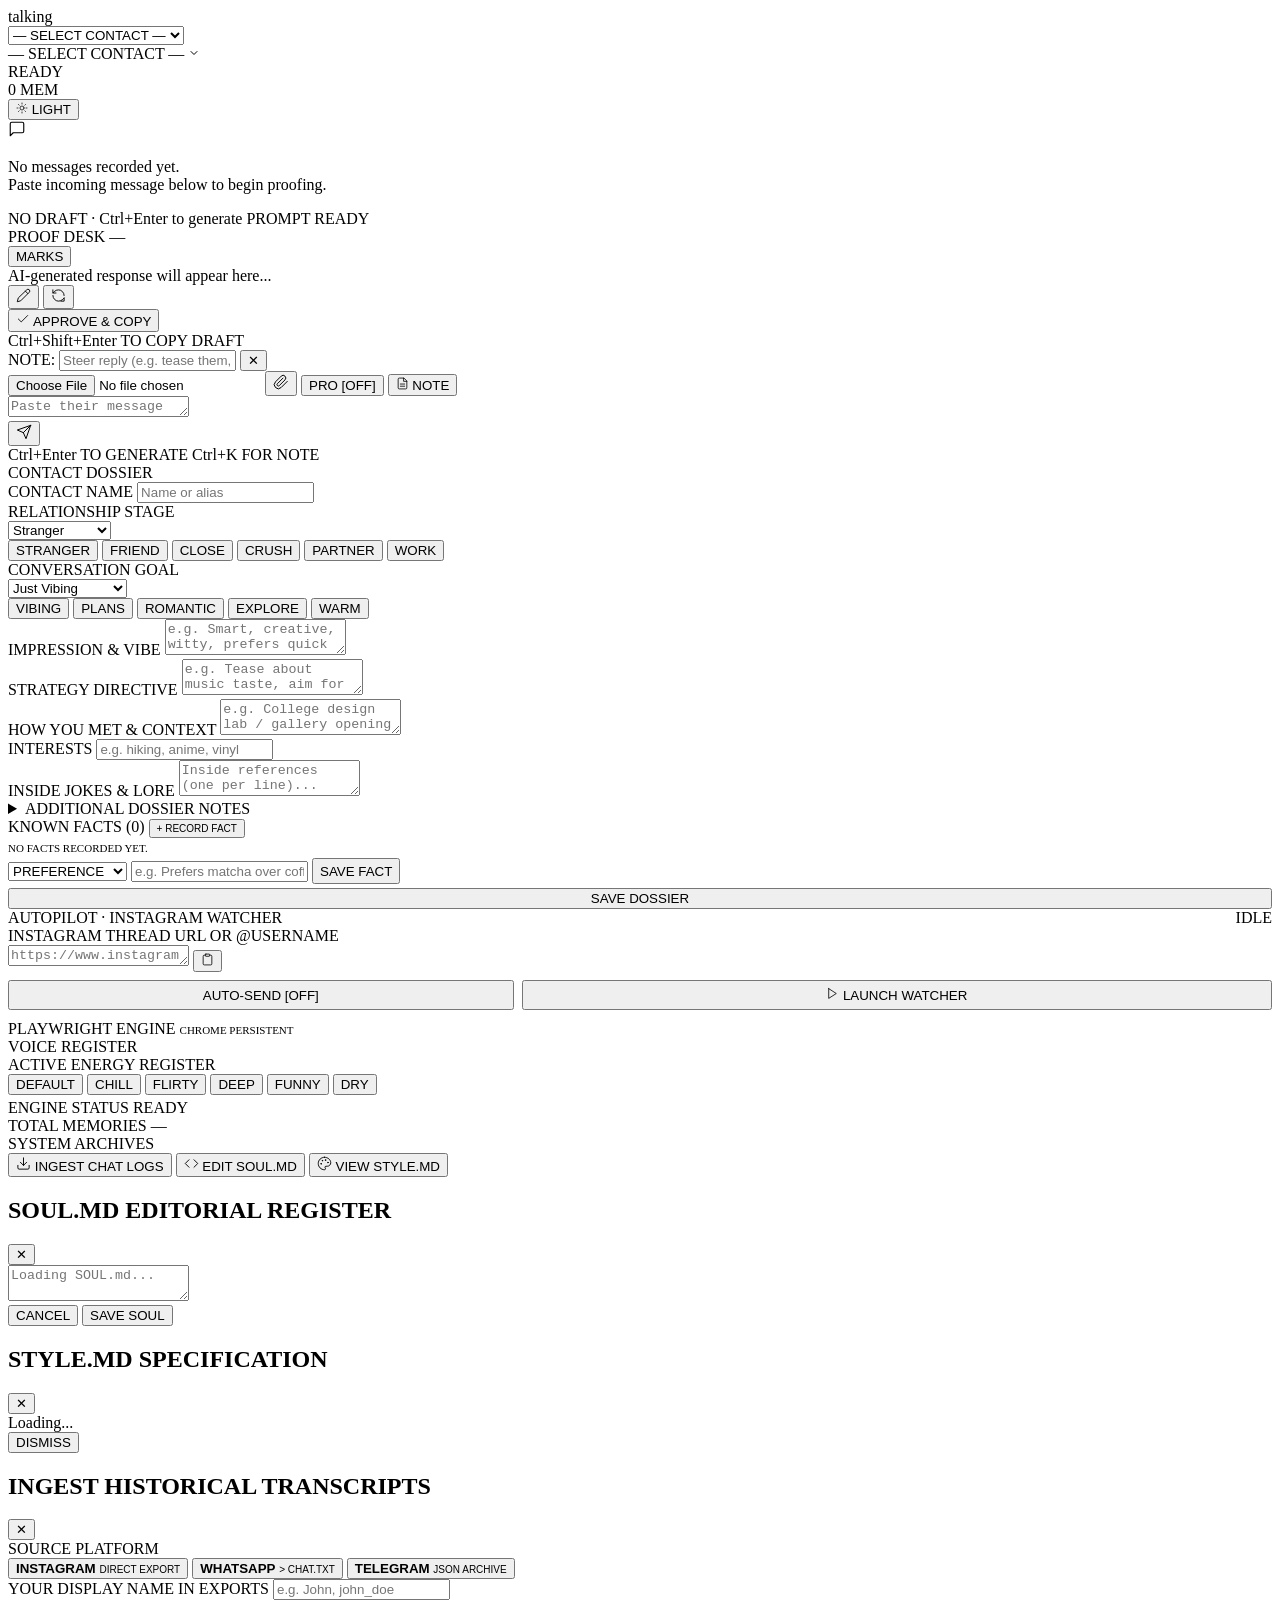
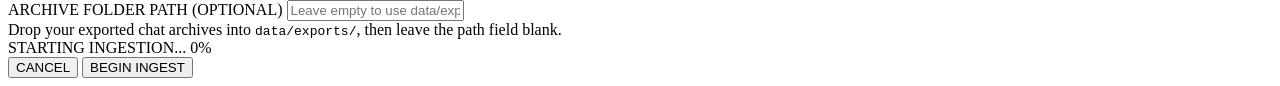
==== frontend/index.html @ 68289a75 "fix(phase3): clean design system, remove dead shadows/spotlight, fix variables and radii, add respon" ====
<!DOCTYPE html>
<html lang="en" data-theme="light">
<head>
  <meta charset="UTF-8" />
  <meta name="viewport" content="width=device-width, initial-scale=1.0" />
  <meta name="description" content="Talking — Private reply-drafting desk and conversational proofing studio." />
  <title>Talking — Editorial Proof Desk · AI Texting Autopilot</title>

  <!-- Prevent theme flash by synchronising data-theme immediately -->
  <script>
    (function() {
      try {
        var saved = localStorage.getItem('talking_theme');
        var theme = saved || (window.matchMedia && window.matchMedia('(prefers-color-scheme: dark)').matches ? 'dark' : 'light');
        document.documentElement.setAttribute('data-theme', theme);
      } catch (e) {}
    })();
  </script>

  <!-- Preconnect for performance -->
  <link rel="preconnect" href="https://fonts.googleapis.com" />
  <link rel="preconnect" href="https://fonts.gstatic.com" crossorigin />

  <!-- Fonts: Newsreader (Voice) + Geist Mono / JetBrains Mono (Machine) -->
  <link
    href="https://fonts.googleapis.com/css2?family=Newsreader:ital,opsz,wght@0,6..72,400..600;1,6..72,400&family=Geist+Mono:wght@400;500;600&family=JetBrains+Mono:wght@400;500&display=swap"
    rel="stylesheet"
  />

  <!-- Design System Tokens & Proof Desk Stylesheet -->
  <link rel="stylesheet" href="/static/tokens.css" />
  <link rel="stylesheet" href="/static/style.css" />
</head>
<body>
  <div class="app-container">

    <!-- ============================== HEADER ============================== -->
    <header class="header">
      <div class="header-left">
        <div class="logo" title="Talking Proof Desk">
          talking<span class="block-caret" aria-hidden="true"></span>
        </div>
        <div class="contact-selector-wrap" id="contactSelectorWrap">
          <select id="contactSelector" class="accessible-select" aria-label="Select contact" tabindex="-1" aria-hidden="true">
            <option value="">— SELECT CONTACT —</option>
            <option value="__new__">+ NEW CONTACT</option>
          </select>
          <div class="custom-select-trigger" id="customContactTrigger" role="button" tabindex="0" aria-haspopup="listbox" aria-expanded="false">
            <span class="custom-select-label" id="customContactLabel">— SELECT CONTACT —</span>
            <svg class="custom-select-chevron" width="12" height="12" viewBox="0 0 24 24" fill="none" stroke="currentColor" stroke-width="2" stroke-linecap="round" stroke-linejoin="round"><polyline points="6 9 12 15 18 9"/></svg>
          </div>
          <div class="custom-select-dropdown hidden" id="customContactDropdown" role="listbox"></div>
        </div>
      </div>

      <div class="header-right">
        <div class="status-group">
          <div class="status-indicator">
            <div class="status-dot" id="statusDot"></div>
            <span id="statusText">READY</span>
          </div>
          <div class="memory-indicator">
            <span class="mono" id="memoryCount">0</span> MEM
          </div>
        </div>

        <button class="theme-toggle-btn" id="themeToggleBtn" type="button" title="Toggle Light/Dark Theme (Alt+T)">
          <svg width="12" height="12" viewBox="0 0 24 24" fill="none" stroke="currentColor" stroke-width="1.5" stroke-linecap="round" stroke-linejoin="round"><circle cx="12" cy="12" r="4"/><path d="M12 2v2"/><path d="M12 20v2"/><path d="m4.93 4.93 1.41 1.41"/><path d="m17.66 17.66 1.41 1.41"/><path d="M2 12h2"/><path d="M20 12h2"/><path d="m6.34 17.66-1.41 1.41"/><path d="m19.07 4.93-1.41 1.41"/></svg>
          <span id="themeToggleText">LIGHT</span>
        </button>
      </div>
    </header>

    <!-- ============================== MAIN CONTENT ============================== -->
    <main class="main-content">

      <!-- ==================== CHAT STUDIO (Left) ==================== -->
      <section class="chat-panel">

        <!-- Message History Thread (Flex-1, auto-scrolls, never obscured) -->
        <div class="message-history" id="messageHistory" role="log">
          <div class="message-history-empty" id="emptyState">
            <div class="empty-icon-box">
              <svg width="18" height="18" viewBox="0 0 24 24" fill="none" stroke="currentColor" stroke-width="1.5" stroke-linecap="round" stroke-linejoin="round"><path d="M21 15a2 2 0 0 1-2 2H7l-4 4V5a2 2 0 0 1 2-2h14a2 2 0 0 1 2 2z"/></svg>
            </div>
            <p>No messages recorded yet.<br />Paste incoming message below to begin proofing.</p>
          </div>
        </div>
        <!-- Visually hidden live region for screen reader announcements of new messages only -->
        <div id="messageAnnouncer" class="sr-only visually-hidden" aria-live="polite" aria-atomic="true"></div>

        <!-- AI Draft Panel (Docked Proof Desk on 24px Baseline Grid) -->
        <div class="draft-panel" id="draftPanel">
          <!-- Empty Draft State (~40px row) -->
          <div class="draft-empty-row" id="draftEmptyRow">
            <span class="machine">NO DRAFT · Ctrl+Enter to generate</span>
            <span class="machine empty-shortcut">PROMPT READY</span>
          </div>

          <!-- Active Draft Desk Header (Hidden until draft exists) -->
          <div class="draft-header hidden" id="draftHeader">
            <div class="draft-header-left">
              <span class="draft-title">PROOF DESK</span>
              <span class="confidence-badge" id="confidenceBadge">—</span>
              <span class="draft-provenance hidden" id="draftProvenance"></span>
            </div>
            <div class="draft-header-right">
              <button class="btn-marks-toggle" id="marksToggleBtn" type="button" aria-pressed="false" title="Toggle word diff revision marks">
                MARKS
              </button>
            </div>
          </div>

          <!-- Tone Takes Tabs (A · CHILL [2], B · DIRECT, C · BANTER [2]) -->
          <div class="draft-variants hidden" id="draftVariants" role="tablist"></div>

          <!-- Draft Content Area: Voice face resting on 24px baseline lines -->
          <div class="draft-content hidden" id="draftContent" role="region" aria-label="Draft text">
            <span class="draft-placeholder">AI-generated response will appear here...</span>
          </div>

          <!-- Draft Desk Actions -->
          <div class="draft-actions hidden" id="draftActions">
            <div class="draft-actions-left">
              <button class="btn-icon-editorial" id="editDraftBtn" type="button" aria-pressed="false" title="Edit draft manually">
                <svg width="15" height="15" viewBox="0 0 24 24" fill="none" stroke="currentColor" stroke-width="1.5" stroke-linecap="round" stroke-linejoin="round"><path d="M17 3a2.85 2.83 0 1 1 4 4L7.5 20.5 2 22l1.5-5.5Z"/><path d="m15 5 4 4"/></svg>
              </button>
              <button class="btn-icon-editorial" id="regenBtn" type="button" title="Regenerate variants">
                <svg width="15" height="15" viewBox="0 0 24 24" fill="none" stroke="currentColor" stroke-width="1.5" stroke-linecap="round" stroke-linejoin="round"><path d="M21 12a9 9 0 0 0-9-9 9.75 9.75 0 0 0-6.74 2.74L3 8"/><path d="M3 3v5h5"/><path d="M3 12a9 9 0 0 0 9 9 9.75 9.75 0 0 0 6.74-2.74L21 16"/><path d="M16 21h5v-5"/></svg>
              </button>
            </div>
            <div class="draft-actions-right">
              <button class="btn-approve" id="approveBtn" type="button" title="Approve &amp; Copy (Ctrl+Shift+Enter)">
                <svg width="14" height="14" viewBox="0 0 24 24" fill="none" stroke="currentColor" stroke-width="1.5" stroke-linecap="round" stroke-linejoin="round"><polyline points="20 6 9 17 4 12"/></svg>
                <span>APPROVE &amp; COPY</span>
              </button>
            </div>
          </div>

          <div class="shortcut-hint hidden" id="draftShortcutHint">
            <span class="kbd">Ctrl</span>+<span class="kbd">Shift</span>+<span class="kbd">Enter</span> TO COPY DRAFT
          </div>
        </div>

        <!-- Composer Section (ONE input + Secondary margin-note row) -->
        <div class="composer-section">

          <!-- Secondary Margin-Note Row (Revealed by Note button or Ctrl+K) -->
          <div class="margin-note-row hidden" id="marginNoteRow">
            <span class="margin-note-label">NOTE:</span>
            <input
              type="text"
              id="steeringInput"
              class="margin-note-input"
              placeholder="Steer reply (e.g. tease them, make plans, keep it dry)..."
              title="Editorial directive for this draft"
            />
            <button class="btn-clear-note hidden" id="clearSteerBtn" type="button" title="Clear directive">✕</button>
          </div>

          <!-- Composer Row -->
          <div class="composer-row">
            <!-- Native file input kept visually hidden in DOM -->
            <input type="file" id="imageUpload" accept="image/*" class="visually-hidden" />
            
            <button class="btn-attach" id="uploadImgBtn" type="button" title="Attach screenshot or image">
              <svg width="16" height="16" viewBox="0 0 24 24" fill="none" stroke="currentColor" stroke-width="1.5" stroke-linecap="round" stroke-linejoin="round"><path d="m21.44 11.05-9.19 9.19a6 6 0 0 1-8.49-8.49l8.57-8.57A4 4 0 1 1 18 8.84l-8.59 8.57a2 2 0 0 1-2.83-2.83l8.49-8.48"/></svg>
            </button>

            <button class="btn-pro-toggle" id="proModeBtn" type="button" aria-pressed="false" title="Toggle Pro Mode (deeper reasoning &amp; strategic steering)">
              PRO [OFF]
            </button>

            <button class="btn-note-toggle" id="noteToggleBtn" type="button" aria-pressed="false" title="Add steering margin note (Ctrl+K)">
              <svg width="13" height="13" viewBox="0 0 24 24" fill="none" stroke="currentColor" stroke-width="1.5" stroke-linecap="round" stroke-linejoin="round"><path d="M14 2H6a2 2 0 0 0-2 2v16a2 2 0 0 0 2 2h12a2 2 0 0 0 2-2V8z"/><polyline points="14 2 14 8 20 8"/><line x1="16" y1="13" x2="8" y2="13"/><line x1="16" y1="17" x2="8" y2="17"/></svg>
              <span>NOTE</span>
            </button>

            <div class="composer-textarea-wrapper">
              <textarea
                id="messageInput"
                placeholder="Paste their message or transcript here..."
                rows="1"
                aria-label="Incoming message input"
              ></textarea>
            </div>

            <button class="btn-send" id="sendBtn" type="button" title="Generate Drafts (Ctrl+Enter)">
              <svg width="16" height="16" viewBox="0 0 24 24" fill="none" stroke="currentColor" stroke-width="1.5" stroke-linecap="round" stroke-linejoin="round"><line x1="22" y1="2" x2="11" y2="13"/><polygon points="22 2 15 22 11 13 2 9 22 2"/></svg>
            </button>
          </div>

          <div class="composer-footer">
            <span><span class="kbd">Ctrl</span>+<span class="kbd">Enter</span> TO GENERATE</span>
            <span><span class="kbd">Ctrl</span>+<span class="kbd">K</span> FOR NOTE</span>
          </div>

        </div>

      </section>

      <!-- ==================== CONTACT SIDEBAR (Right) ==================== -->
      <aside class="sidebar">

        <!-- Contact Profile Panel -->
        <div class="sidebar-panel" id="contactProfilePanel">
          <div class="panel-title">CONTACT DOSSIER</div>

          <!-- Name Block -->
          <div class="contact-name-block">
            <label class="segmented-label" for="contactName">CONTACT NAME</label>
            <input class="contact-name-input" type="text" id="contactName" placeholder="Name or alias" />
          </div>

          <!-- Relationship Stage (Segmented Control & Original Select Source of Truth) -->
          <div class="form-group">
            <div class="segmented-label">RELATIONSHIP STAGE</div>
            <select class="form-select hidden" id="contactStage">
              <option value="stranger">Stranger</option>
              <option value="acquaintance">Acquaintance</option>
              <option value="friend">Friend</option>
              <option value="close_friend">Close Friend</option>
              <option value="best_friend">Best Friend</option>
              <option value="crush">Crush</option>
              <option value="partner">Partner</option>
              <option value="ex">Ex</option>
              <option value="family">Family</option>
              <option value="colleague">Colleague</option>
            </select>
            <div class="segmented-group" id="stageSegmentedGroup">
              <button type="button" class="segmented-btn active" data-val="stranger" aria-pressed="true">STRANGER</button>
              <button type="button" class="segmented-btn" data-val="friend" aria-pressed="false">FRIEND</button>
              <button type="button" class="segmented-btn" data-val="close_friend" aria-pressed="false">CLOSE</button>
              <button type="button" class="segmented-btn" data-val="crush" aria-pressed="false">CRUSH</button>
              <button type="button" class="segmented-btn" data-val="partner" aria-pressed="false">PARTNER</button>
              <button type="button" class="segmented-btn" data-val="colleague" aria-pressed="false">WORK</button>
            </div>
          </div>

          <!-- Conversation Goal (Segmented Control & Original Select Source of Truth) -->
          <div class="form-group">
            <div class="segmented-label">CONVERSATION GOAL</div>
            <select class="form-select hidden" id="contactGoal">
              <option value="just_vibing">Just Vibing</option>
              <option value="make_plans">Make Plans</option>
              <option value="romantic">Romantic / Flirty</option>
              <option value="get_to_know">Get to Know</option>
              <option value="keep_warm">Keep Warm</option>
            </select>
            <div class="segmented-group" id="goalSegmentedGroup">
              <button type="button" class="segmented-btn active" data-val="just_vibing" aria-pressed="true">VIBING</button>
              <button type="button" class="segmented-btn" data-val="make_plans" aria-pressed="false">PLANS</button>
              <button type="button" class="segmented-btn" data-val="romantic" aria-pressed="false">ROMANTIC</button>
              <button type="button" class="segmented-btn" data-val="get_to_know" aria-pressed="false">EXPLORE</button>
              <button type="button" class="segmented-btn" data-val="keep_warm" aria-pressed="false">WARM</button>
            </div>
          </div>

          <!-- Impression & Directive (Spacious High-Craft Editorial Textareas) -->
          <div class="form-group dossier-field">
            <label class="segmented-label" for="contactImpression">IMPRESSION &amp; VIBE</label>
            <textarea class="form-textarea mono dossier-textarea" id="contactImpression" rows="2" placeholder="e.g. Smart, creative, witty, prefers quick replies"></textarea>
          </div>

          <div class="form-group dossier-field">
            <label class="segmented-label" for="contactStrategyNote">STRATEGY DIRECTIVE</label>
            <textarea class="form-textarea mono dossier-textarea" id="contactStrategyNote" rows="2" placeholder="e.g. Tease about music taste, aim for Friday drinks, keep it dry"></textarea>
          </div>

          <div class="form-group dossier-field">
            <label class="segmented-label" for="contactHow">HOW YOU MET &amp; CONTEXT</label>
            <textarea class="form-textarea mono dossier-textarea" id="contactHow" rows="2" placeholder="e.g. College design lab / gallery opening / mutual friend"></textarea>
          </div>

          <!-- Interests as Removable Tag Chips -->
          <div class="form-group">
            <label class="segmented-label" for="contactInterests">INTERESTS</label>
            <input class="form-input mono" type="text" id="contactInterests" placeholder="e.g. hiking, anime, vinyl" />
            <div class="tags-container" id="interestsTagsContainer"></div>
          </div>

          <!-- Inside Jokes as List Lines -->
          <div class="form-group dossier-field">
            <label class="segmented-label" for="contactJokes">INSIDE JOKES &amp; LORE</label>
            <textarea class="form-textarea mono dossier-textarea" id="contactJokes" placeholder="Inside references (one per line)..." rows="2"></textarea>
            <div id="jokesListContainer"></div>
          </div>

          <!-- Collapsible Notes Drawer -->
          <details class="notes-details">
            <summary class="notes-summary">ADDITIONAL DOSSIER NOTES</summary>
            <textarea class="form-textarea mono dossier-textarea" id="contactNotes" placeholder="Detailed background notes..." rows="3" style="width:100%; margin-top:6px;"></textarea>
          </details>

          <!-- Known Facts Inspector: Index-Card Rows -->
          <div class="facts-section">
            <div class="facts-header">
              <span class="segmented-label" style="margin-bottom:0;">KNOWN FACTS (<span id="contactFactCount">0</span>)</span>
              <button class="btn btn-secondary btn-xs" id="addFactToggleBtn" type="button" style="padding: 2px 6px; font-size: 10px;">+ RECORD FACT</button>
            </div>

            <div id="contactFactList" class="fact-list">
              <div class="fact-empty-hint machine" style="font-size:11px; color:var(--text-muted); padding:4px 0;">NO FACTS RECORDED YET.</div>
            </div>

            <div id="newFactRow" class="new-fact-row hidden">
              <select id="newFactCategory" class="form-select fact-cat-select">
                <option value="preference">PREFERENCE</option>
                <option value="work">WORK</option>
                <option value="life_event">LIFE EVENT</option>
                <option value="pet">PET</option>
                <option value="relationship">RELATIONSHIP</option>
                <option value="opinion">OPINION</option>
              </select>
              <input type="text" id="newFactInput" class="form-input fact-text-input" placeholder="e.g. Prefers matcha over coffee" />
              <button class="btn btn-primary btn-xs" id="saveNewFactBtn" type="button" style="height:26px;">SAVE FACT</button>
            </div>
          </div>

          <button class="btn-approve" id="saveContactBtn" type="button" style="width:100%; justify-content:center; margin-top:4px;">
            SAVE DOSSIER
          </button>
        </div>

        <!-- Instagram Playwright Autopilot / Live Watcher -->
        <div class="sidebar-panel" id="watcherPanel">
          <div class="panel-title" style="display: flex; justify-content: space-between; align-items: center;">
            <span>AUTOPILOT · INSTAGRAM WATCHER</span>
            <span class="watcher-status-tag mono" id="watcherStatusBadge">IDLE</span>
          </div>

          <div class="form-group" style="margin-bottom: 8px;">
            <label class="segmented-label" for="watcherThreadUrl">INSTAGRAM THREAD URL OR @USERNAME</label>
            <div class="input-expandable-wrapper">
              <textarea
                id="watcherThreadUrl"
                class="form-input expanding-input"
                rows="1"
                placeholder="https://www.instagram.com/direct/t/..."
                title="Paste your Instagram Direct thread URL or target @username"
              ></textarea>
              <button class="btn-input-action" id="pasteWatcherUrlBtn" type="button" title="Paste from Clipboard">
                <svg width="13" height="13" viewBox="0 0 24 24" fill="none" stroke="currentColor" stroke-width="1.5" stroke-linecap="round" stroke-linejoin="round"><path d="M16 4h2a2 2 0 0 1 2 2v14a2 2 0 0 1-2 2H6a2 2 0 0 1-2-2V6a2 2 0 0 1 2-2h2"/><rect x="8" y="2" width="8" height="4" rx="1" ry="1"/></svg>
              </button>
            </div>
          </div>

          <div style="display: flex; gap: 8px; align-items: center; margin-bottom: 10px;">
            <button class="btn-pro-toggle" id="watcherFullAutoBtn" type="button" aria-pressed="false" title="Toggle Auto-Send: automatically dispatch replies directly into Instagram DMs without waiting" style="flex: 1; justify-content: center; height: 30px;">
              AUTO-SEND [OFF]
            </button>
            <button class="btn-approve" id="watcherLaunchBtn" type="button" style="flex: 1.5; justify-content: center; height: 30px;">
              <svg width="13" height="13" viewBox="0 0 24 24" fill="none" stroke="currentColor" stroke-width="1.5" stroke-linecap="round" stroke-linejoin="round"><polygon points="5 3 19 12 5 21 5 3"/></svg>
              <span>LAUNCH WATCHER</span>
            </button>
          </div>

          <div class="stat-row" style="margin-top: 2px;">
            <span class="stat-label">PLAYWRIGHT ENGINE</span>
            <span class="stat-value mono" id="watcherEngineStatus" style="font-size: 11px;">CHROME PERSISTENT</span>
          </div>
          <div class="stat-row" id="watcherLastMsgRow" style="display:none; margin-top: 4px;">
            <span class="stat-label">LAST DETECTED DM</span>
            <span class="stat-value mono" id="watcherLastMsg" style="font-size: 11px; max-width: 140px; overflow: hidden; text-overflow: ellipsis; white-space: nowrap;">—</span>
          </div>
        </div>

        <!-- AI Tone & Mood Registers -->
        <div class="sidebar-panel">
          <div class="panel-title">VOICE REGISTER</div>

          <div class="form-group">
            <div class="segmented-label">ACTIVE ENERGY REGISTER</div>
            <div class="mood-selector" id="moodSelector">
              <button class="mood-chip active" data-mood="default" aria-pressed="true">DEFAULT</button>
              <button class="mood-chip" data-mood="chill" aria-pressed="false">CHILL</button>
              <button class="mood-chip" data-mood="flirty" aria-pressed="false">FLIRTY</button>
              <button class="mood-chip" data-mood="deep" aria-pressed="false">DEEP</button>
              <button class="mood-chip" data-mood="funny" aria-pressed="false">FUNNY</button>
              <button class="mood-chip" data-mood="dry" aria-pressed="false">DRY</button>
            </div>
          </div>

          <div style="margin-top:4px;">
            <div class="stat-row">
              <span class="stat-label">ENGINE STATUS</span>
              <span class="stat-value" id="aiStatusText">READY</span>
            </div>
            <div class="stat-row">
              <span class="stat-label">TOTAL MEMORIES</span>
              <span class="stat-value mono" id="aiMemoryCount">—</span>
            </div>
          </div>
        </div>

        <!-- Data Management -->
        <div class="sidebar-panel">
          <div class="panel-title">SYSTEM ARCHIVES</div>

          <button class="data-btn" id="ingestBtn" type="button">
            <svg width="15" height="15" viewBox="0 0 24 24" fill="none" stroke="currentColor" stroke-width="1.5" stroke-linecap="round" stroke-linejoin="round"><path d="M21 15v4a2 2 0 0 1-2 2H5a2 2 0 0 1-2-2v-4"/><polyline points="7 10 12 15 17 10"/><line x1="12" y1="15" x2="12" y2="3"/></svg>
            <span>INGEST CHAT LOGS</span>
          </button>

          <button class="data-btn" id="editSoulBtn" type="button">
            <svg width="15" height="15" viewBox="0 0 24 24" fill="none" stroke="currentColor" stroke-width="1.5" stroke-linecap="round" stroke-linejoin="round"><polyline points="16 18 22 12 16 6"/><polyline points="8 6 2 12 8 18"/></svg>
            <span>EDIT SOUL.MD</span>
          </button>

          <button class="data-btn" id="viewStyleBtn" type="button">
            <svg width="15" height="15" viewBox="0 0 24 24" fill="none" stroke="currentColor" stroke-width="1.5" stroke-linecap="round" stroke-linejoin="round"><circle cx="13.5" cy="6.5" r=".5" fill="currentColor"/><circle cx="17.5" cy="10.5" r=".5" fill="currentColor"/><circle cx="8.5" cy="7.5" r=".5" fill="currentColor"/><circle cx="6.5" cy="12.5" r=".5" fill="currentColor"/><path d="M12 2C6.5 2 2 6.5 2 12s4.5 10 10 10c.926 0 1.648-.746 1.648-1.688 0-.437-.18-.835-.437-1.125-.29-.289-.438-.652-.438-1.125a1.64 1.64 0 0 1 1.668-1.668h1.996c3.051 0 5.555-2.503 5.555-5.554C21.965 6.012 17.461 2 12 2z"/></svg>
            <span>VIEW STYLE.MD</span>
          </button>
        </div>

      </aside>
    </main>
  </div>

  <!-- ============================== MODALS ============================== -->

  <!-- SOUL.md Editor Modal -->
  <div class="modal-overlay hidden" id="soulModal" role="dialog" aria-modal="true" aria-labelledby="soulModalTitle">
    <div class="modal">
      <div class="modal-header">
        <h2 id="soulModalTitle">SOUL.MD EDITORIAL REGISTER</h2>
        <button class="modal-close" onclick="hideModal('soulModal')" aria-label="Close">✕</button>
      </div>
      <div class="modal-body">
        <textarea id="soulEditor" placeholder="Loading SOUL.md..."></textarea>
      </div>
      <div class="modal-footer">
        <button class="btn btn-secondary" onclick="hideModal('soulModal')">CANCEL</button>
        <button class="btn-approve" id="saveSoulBtn">SAVE SOUL</button>
      </div>
    </div>
  </div>

  <!-- STYLE.md Viewer Modal -->
  <div class="modal-overlay hidden" id="styleModal" role="dialog" aria-modal="true" aria-labelledby="styleModalTitle">
    <div class="modal">
      <div class="modal-header">
        <h2 id="styleModalTitle">STYLE.MD SPECIFICATION</h2>
        <button class="modal-close" onclick="hideModal('styleModal')" aria-label="Close">✕</button>
      </div>
      <div class="modal-body">
        <div class="read-only-content" id="styleContent">Loading...</div>
      </div>
      <div class="modal-footer">
        <button class="btn btn-secondary" onclick="hideModal('styleModal')">DISMISS</button>
      </div>
    </div>
  </div>

  <!-- Ingest Modal -->
  <div class="modal-overlay hidden" id="ingestModal" role="dialog" aria-modal="true" aria-labelledby="ingestModalTitle">
    <div class="modal">
      <div class="modal-header">
        <h2 id="ingestModalTitle">INGEST HISTORICAL TRANSCRIPTS</h2>
        <button class="modal-close" onclick="hideModal('ingestModal')" aria-label="Close">✕</button>
      </div>
      <div class="modal-body">

        <div class="form-group">
          <label class="segmented-label">SOURCE PLATFORM</label>
          <div class="ingest-options" id="ingestSourceOptions">
            <button type="button" class="ingest-option selected" data-source="instagram" aria-pressed="true">
              <span class="machine" style="font-weight:600;">INSTAGRAM</span>
              <span class="machine" style="font-size:10px; color:var(--text-muted);">DIRECT EXPORT</span>
            </button>
            <button type="button" class="ingest-option" data-source="whatsapp" aria-pressed="false">
              <span class="machine" style="font-weight:600;">WHATSAPP</span>
              <span class="machine" style="font-size:10px; color:var(--text-muted);">&gt; CHAT.TXT</span>
            </button>
            <button type="button" class="ingest-option" data-source="telegram" aria-pressed="false">
              <span class="machine" style="font-weight:600;">TELEGRAM</span>
              <span class="machine" style="font-size:10px; color:var(--text-muted);">JSON ARCHIVE</span>
            </button>
          </div>
        </div>

        <div class="form-group">
          <label class="segmented-label" for="ingestUserName">YOUR DISPLAY NAME IN EXPORTS</label>
          <input class="form-input mono" type="text" id="ingestUserName" placeholder="e.g. John, john_doe" />
        </div>

        <div class="form-group">
          <label class="segmented-label" for="ingestPath">ARCHIVE FOLDER PATH (OPTIONAL)</label>
          <input class="form-input mono" type="text" id="ingestPath" placeholder="Leave empty to use data/exports/" />
        </div>

        <div class="ingest-hint">
          Drop your exported chat archives into <code>data/exports/</code>, then leave the path field blank.
        </div>

        <div class="progress-container hidden" id="ingestProgressContainer">
          <div class="progress-label">
            <span id="ingestProgressText">STARTING INGESTION...</span>
            <span id="ingestProgressPercent">0%</span>
          </div>
          <div class="progress-bar-bg">
            <div class="progress-bar-fill" id="ingestProgressBar"></div>
          </div>
        </div>

      </div>
      <div class="modal-footer">
        <button class="btn btn-secondary" onclick="hideModal('ingestModal')">CANCEL</button>
        <button class="btn-approve" id="startIngestBtn">BEGIN INGEST</button>
      </div>
    </div>
  </div>

  <!-- Toast Container -->
  <div class="toast-container" id="toastContainer" role="status" aria-live="polite"></div>

  <!-- Dashboard Script -->
  <script src="/static/app.js"></script>
</body>
</html>
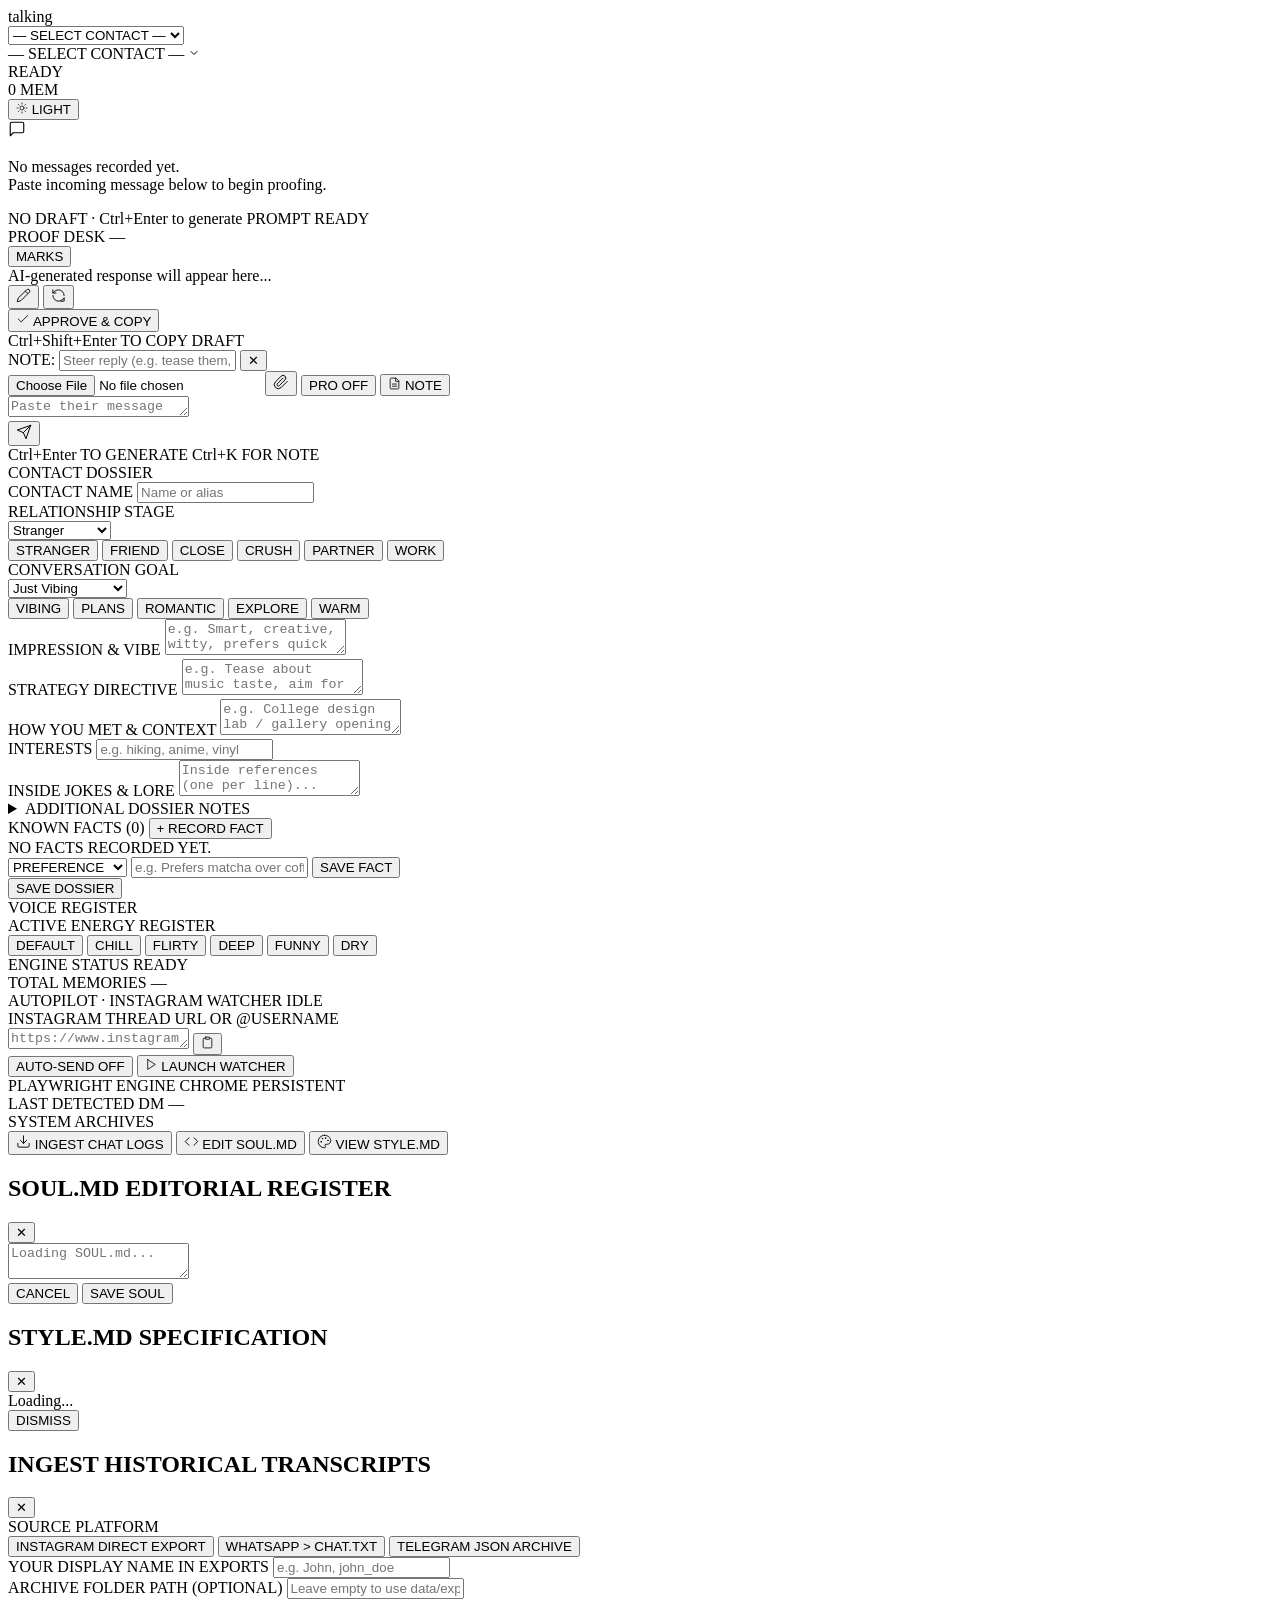
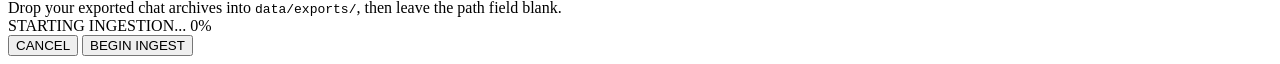
==== commit 15afd7ca: "polish(phase4): move inline styles to CSS, add toggle switches and auto-send safety, reorder sidebar" ====
--- a/frontend/index.html
+++ b/frontend/index.html
@@ -167,8 +167,10 @@
               <svg width="16" height="16" viewBox="0 0 24 24" fill="none" stroke="currentColor" stroke-width="1.5" stroke-linecap="round" stroke-linejoin="round"><path d="m21.44 11.05-9.19 9.19a6 6 0 0 1-8.49-8.49l8.57-8.57A4 4 0 1 1 18 8.84l-8.59 8.57a2 2 0 0 1-2.83-2.83l8.49-8.48"/></svg>
             </button>
 
-            <button class="btn-pro-toggle" id="proModeBtn" type="button" aria-pressed="false" title="Toggle Pro Mode (deeper reasoning &amp; strategic steering)">
-              PRO [OFF]
+            <button class="btn-pro-toggle switch-btn" id="proModeBtn" type="button" aria-pressed="false" title="Toggle Pro Mode (deeper reasoning &amp; strategic steering)">
+              <span class="switch-label">PRO</span>
+              <span class="switch-track" aria-hidden="true"><span class="switch-thumb"></span></span>
+              <span class="switch-status" id="proModeStatus">OFF</span>
             </button>
 
             <button class="btn-note-toggle" id="noteToggleBtn" type="button" aria-pressed="false" title="Add steering margin note (Ctrl+K)">
@@ -289,18 +291,18 @@
           <!-- Collapsible Notes Drawer -->
           <details class="notes-details">
             <summary class="notes-summary">ADDITIONAL DOSSIER NOTES</summary>
-            <textarea class="form-textarea mono dossier-textarea" id="contactNotes" placeholder="Detailed background notes..." rows="3" style="width:100%; margin-top:6px;"></textarea>
+            <textarea class="form-textarea mono dossier-textarea dossier-notes-textarea" id="contactNotes" placeholder="Detailed background notes..." rows="3"></textarea>
           </details>
 
           <!-- Known Facts Inspector: Index-Card Rows -->
           <div class="facts-section">
             <div class="facts-header">
-              <span class="segmented-label" style="margin-bottom:0;">KNOWN FACTS (<span id="contactFactCount">0</span>)</span>
-              <button class="btn btn-secondary btn-xs" id="addFactToggleBtn" type="button" style="padding: 2px 6px; font-size: 10px;">+ RECORD FACT</button>
+              <span class="segmented-label mb-0">KNOWN FACTS (<span id="contactFactCount">0</span>)</span>
+              <button class="btn btn-secondary btn-xs btn-add-fact" id="addFactToggleBtn" type="button">+ RECORD FACT</button>
             </div>
 
             <div id="contactFactList" class="fact-list">
-              <div class="fact-empty-hint machine" style="font-size:11px; color:var(--text-muted); padding:4px 0;">NO FACTS RECORDED YET.</div>
+              <div class="fact-empty-hint machine">NO FACTS RECORDED YET.</div>
             </div>
 
             <div id="newFactRow" class="new-fact-row hidden">
@@ -313,23 +315,51 @@
                 <option value="opinion">OPINION</option>
               </select>
               <input type="text" id="newFactInput" class="form-input fact-text-input" placeholder="e.g. Prefers matcha over coffee" />
-              <button class="btn btn-primary btn-xs" id="saveNewFactBtn" type="button" style="height:26px;">SAVE FACT</button>
-            </div>
-          </div>
-
-          <button class="btn-approve" id="saveContactBtn" type="button" style="width:100%; justify-content:center; margin-top:4px;">
+              <button class="btn btn-primary btn-xs btn-save-fact" id="saveNewFactBtn" type="button">SAVE FACT</button>
+            </div>
+          </div>
+
+          <button class="btn-approve btn-save-contact" id="saveContactBtn" type="button">
             SAVE DOSSIER
           </button>
         </div>
 
+        <!-- AI Tone & Mood Registers -->
+        <div class="sidebar-panel">
+          <div class="panel-title">VOICE REGISTER</div>
+
+          <div class="form-group">
+            <div class="segmented-label">ACTIVE ENERGY REGISTER</div>
+            <div class="mood-selector" id="moodSelector">
+              <button class="mood-chip active" data-mood="default" aria-pressed="true">DEFAULT</button>
+              <button class="mood-chip" data-mood="chill" aria-pressed="false">CHILL</button>
+              <button class="mood-chip" data-mood="flirty" aria-pressed="false">FLIRTY</button>
+              <button class="mood-chip" data-mood="deep" aria-pressed="false">DEEP</button>
+              <button class="mood-chip" data-mood="funny" aria-pressed="false">FUNNY</button>
+              <button class="mood-chip" data-mood="dry" aria-pressed="false">DRY</button>
+            </div>
+          </div>
+
+          <div class="sidebar-stats-group">
+            <div class="stat-row">
+              <span class="stat-label">ENGINE STATUS</span>
+              <span class="stat-value" id="aiStatusText">READY</span>
+            </div>
+            <div class="stat-row">
+              <span class="stat-label">TOTAL MEMORIES</span>
+              <span class="stat-value mono" id="aiMemoryCount">—</span>
+            </div>
+          </div>
+        </div>
+
         <!-- Instagram Playwright Autopilot / Live Watcher -->
         <div class="sidebar-panel" id="watcherPanel">
-          <div class="panel-title" style="display: flex; justify-content: space-between; align-items: center;">
+          <div class="panel-title panel-title-split">
             <span>AUTOPILOT · INSTAGRAM WATCHER</span>
             <span class="watcher-status-tag mono" id="watcherStatusBadge">IDLE</span>
           </div>
 
-          <div class="form-group" style="margin-bottom: 8px;">
+          <div class="form-group watcher-form-group">
             <label class="segmented-label" for="watcherThreadUrl">INSTAGRAM THREAD URL OR @USERNAME</label>
             <div class="input-expandable-wrapper">
               <textarea
@@ -345,51 +375,25 @@
             </div>
           </div>
 
-          <div style="display: flex; gap: 8px; align-items: center; margin-bottom: 10px;">
-            <button class="btn-pro-toggle" id="watcherFullAutoBtn" type="button" aria-pressed="false" title="Toggle Auto-Send: automatically dispatch replies directly into Instagram DMs without waiting" style="flex: 1; justify-content: center; height: 30px;">
-              AUTO-SEND [OFF]
-            </button>
-            <button class="btn-approve" id="watcherLaunchBtn" type="button" style="flex: 1.5; justify-content: center; height: 30px;">
+          <div class="watcher-actions-row">
+            <button class="btn-pro-toggle switch-btn btn-auto-send watcher-auto-btn" id="watcherFullAutoBtn" type="button" aria-pressed="false" title="Toggle Auto-Send: automatically dispatch replies directly into Instagram DMs without waiting">
+              <span class="switch-label">AUTO-SEND</span>
+              <span class="switch-track" aria-hidden="true"><span class="switch-thumb"></span></span>
+              <span class="switch-status" id="watcherFullAutoStatus">OFF</span>
+            </button>
+            <button class="btn-approve watcher-launch-btn" id="watcherLaunchBtn" type="button">
               <svg width="13" height="13" viewBox="0 0 24 24" fill="none" stroke="currentColor" stroke-width="1.5" stroke-linecap="round" stroke-linejoin="round"><polygon points="5 3 19 12 5 21 5 3"/></svg>
               <span>LAUNCH WATCHER</span>
             </button>
           </div>
 
-          <div class="stat-row" style="margin-top: 2px;">
+          <div class="stat-row mt-2">
             <span class="stat-label">PLAYWRIGHT ENGINE</span>
-            <span class="stat-value mono" id="watcherEngineStatus" style="font-size: 11px;">CHROME PERSISTENT</span>
-          </div>
-          <div class="stat-row" id="watcherLastMsgRow" style="display:none; margin-top: 4px;">
+            <span class="stat-value mono stat-value-small" id="watcherEngineStatus">CHROME PERSISTENT</span>
+          </div>
+          <div class="stat-row mt-4" id="watcherLastMsgRow">
             <span class="stat-label">LAST DETECTED DM</span>
-            <span class="stat-value mono" id="watcherLastMsg" style="font-size: 11px; max-width: 140px; overflow: hidden; text-overflow: ellipsis; white-space: nowrap;">—</span>
-          </div>
-        </div>
-
-        <!-- AI Tone & Mood Registers -->
-        <div class="sidebar-panel">
-          <div class="panel-title">VOICE REGISTER</div>
-
-          <div class="form-group">
-            <div class="segmented-label">ACTIVE ENERGY REGISTER</div>
-            <div class="mood-selector" id="moodSelector">
-              <button class="mood-chip active" data-mood="default" aria-pressed="true">DEFAULT</button>
-              <button class="mood-chip" data-mood="chill" aria-pressed="false">CHILL</button>
-              <button class="mood-chip" data-mood="flirty" aria-pressed="false">FLIRTY</button>
-              <button class="mood-chip" data-mood="deep" aria-pressed="false">DEEP</button>
-              <button class="mood-chip" data-mood="funny" aria-pressed="false">FUNNY</button>
-              <button class="mood-chip" data-mood="dry" aria-pressed="false">DRY</button>
-            </div>
-          </div>
-
-          <div style="margin-top:4px;">
-            <div class="stat-row">
-              <span class="stat-label">ENGINE STATUS</span>
-              <span class="stat-value" id="aiStatusText">READY</span>
-            </div>
-            <div class="stat-row">
-              <span class="stat-label">TOTAL MEMORIES</span>
-              <span class="stat-value mono" id="aiMemoryCount">—</span>
-            </div>
+            <span class="stat-value mono" id="watcherLastMsg">—</span>
           </div>
         </div>
 
@@ -465,16 +469,16 @@
           <label class="segmented-label">SOURCE PLATFORM</label>
           <div class="ingest-options" id="ingestSourceOptions">
             <button type="button" class="ingest-option selected" data-source="instagram" aria-pressed="true">
-              <span class="machine" style="font-weight:600;">INSTAGRAM</span>
-              <span class="machine" style="font-size:10px; color:var(--text-muted);">DIRECT EXPORT</span>
+              <span class="machine ingest-option-title">INSTAGRAM</span>
+              <span class="machine ingest-option-subtitle">DIRECT EXPORT</span>
             </button>
             <button type="button" class="ingest-option" data-source="whatsapp" aria-pressed="false">
-              <span class="machine" style="font-weight:600;">WHATSAPP</span>
-              <span class="machine" style="font-size:10px; color:var(--text-muted);">&gt; CHAT.TXT</span>
+              <span class="machine ingest-option-title">WHATSAPP</span>
+              <span class="machine ingest-option-subtitle">&gt; CHAT.TXT</span>
             </button>
             <button type="button" class="ingest-option" data-source="telegram" aria-pressed="false">
-              <span class="machine" style="font-weight:600;">TELEGRAM</span>
-              <span class="machine" style="font-size:10px; color:var(--text-muted);">JSON ARCHIVE</span>
+              <span class="machine ingest-option-title">TELEGRAM</span>
+              <span class="machine ingest-option-subtitle">JSON ARCHIVE</span>
             </button>
           </div>
         </div>
